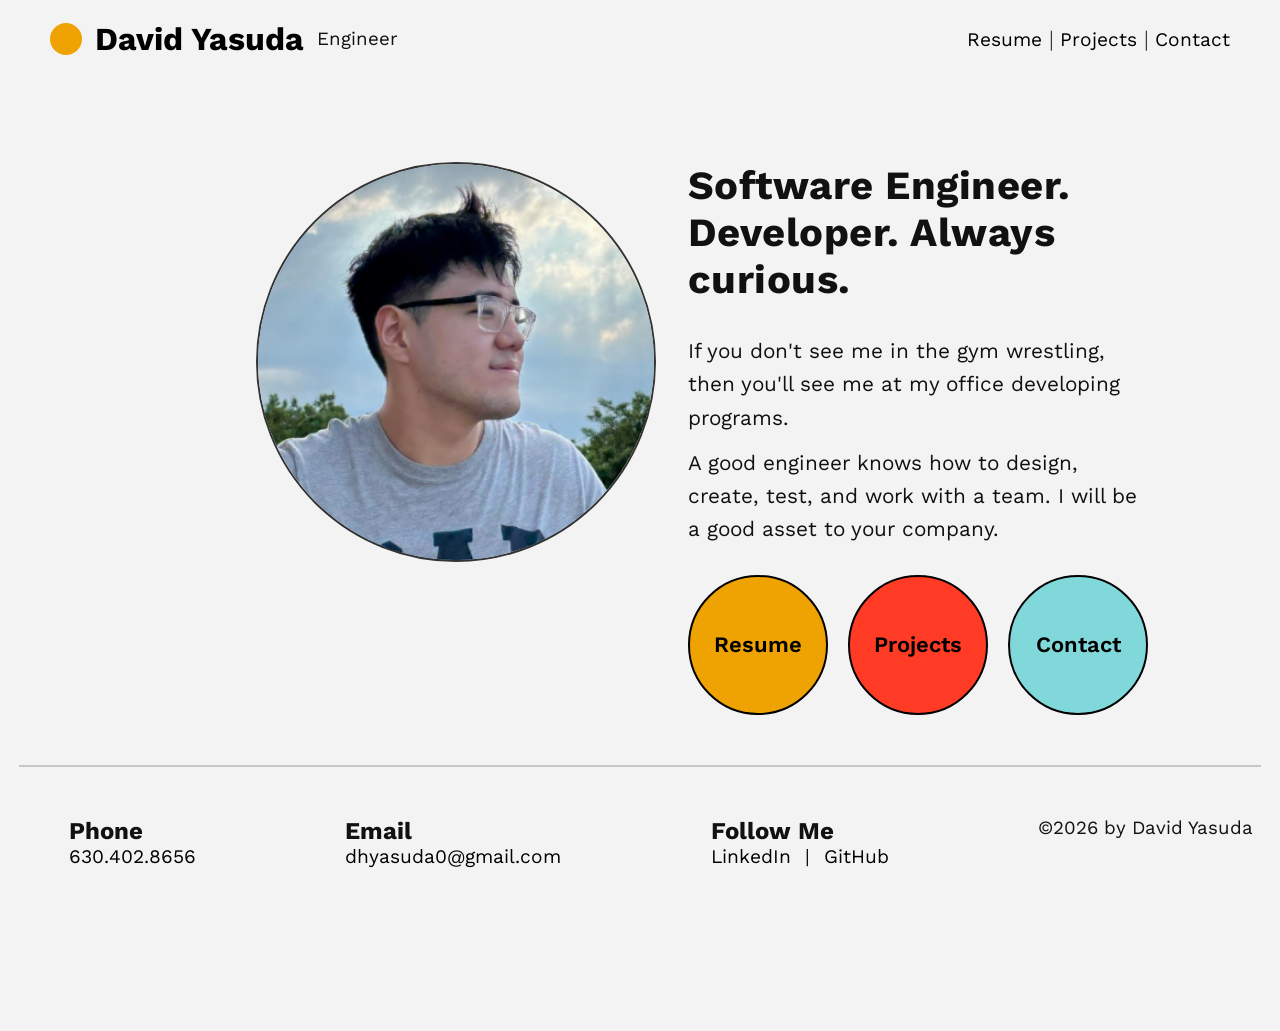
==== website/index.html @ f58227f4 "finalwebsite" ====
<!DOCTYPE html>
<html lang="en">
  <head>
    <meta charset="UTF-8" />
    <meta name="viewport" content="width=device-width, initial-scale=1.0" />

    <link rel="stylesheet" href="css/style.css" />

    <link rel="preconnect" href="https://fonts.googleapis.com" />
    <link rel="preconnect" href="https://fonts.gstatic.com" crossorigin />
    <link
      href="https://fonts.googleapis.com/css2?family=Work+Sans:ital,wght@0,100..900;1,100..900&display=swap"
      rel="stylesheet"
    />

    <title>David Yasuda | Portfolio</title>
  </head>

  <body class="homePage">
    <header>
      <div class="nametitle">
        <a href="index.html">
          <div class="test"></div>
        </a>

        <div class="n">
          <a href="index.html">
            <h1>David Yasuda</h1>
          </a>
        </div>

        <div class="e"><h3>Engineer</h3></div>
      </div>

      <nav class="nav">
        <a href="resume.html"><h2>Resume</h2></a>
        <h1>|</h1>
        <a href="projects.html"><h2>Projects</h2></a>
        <h1>|</h1>
        <a href="contact.html"><h2>Contact</h2></a>
      </nav>
    </header>

    <main class="container">
      <div class="pic">
        <img src="assets/images/me.png" alt="David Yasuda Profile Picture" />
      </div>

      <div class="greeting">
        <h2 class="hello">Software Engineer. Developer. Always curious.</h2>
      </div>

      <div class="aboutme">
        <p>
          If you don't see me in the gym wrestling, then you'll see me at my
          office developing programs.
        </p>
        <p>
          A good engineer knows how to design, create, test, and work with a
          team. I will be a good asset to your company.
        </p>
      </div>

      <div class="resumecontainer">
        <a href="resume.html">
          <div class="resume"><h3>Resume</h3></div>
        </a>

        <a href="projects.html">
          <div class="projects"><h3>Projects</h3></div>
        </a>

        <a href="contact.html">
          <div class="contact"><h3>Contact</h3></div>
        </a>
      </div>
    </main>

    <footer>
      <hr />
      <div class="footcontainer">
        <div>
          <div class="phone"><h2>Phone</h2></div>
          <div class="phone1">
            <h2 class="footerValue"><a href="tel:+16304028656">630.402.8656</a></h2>
          </div>
        </div>

        <div>
          <div class="email"><h2>Email</h2></div>
          <div class="email1">
            <h2 class="footerValue">
              <a href="mailto:dhyasuda0@gmail.com">dhyasuda0@gmail.com</a>
            </h2>
          </div>
        </div>

        <div>
          <div class="follow"><h2>Follow Me</h2></div>
          <div class="follow1">
            <h2 class="footerValue">
              <a href="https://www.linkedin.com/" target="_blank" rel="noreferrer">LinkedIn</a>
              &nbsp;|&nbsp;
              <a href="https://github.com/DHYASUDA" target="_blank" rel="noreferrer">GitHub</a>
            </h2>
          </div>
        </div>

        <div class="shit">
          <h3 style="font-weight: normal">©2026 by David Yasuda</h3>
        </div>
      </div>
    </footer>
  </body>
</html>
---- website/css/style.css ----
/* =========================
   BASE / RESET
========================= */
* { box-sizing: border-box; margin: 0; padding: 0; }

html { font-size: 16px; }

body {
  background-color: rgba(243, 243, 243, 1);
  font-family: "Work Sans", sans-serif;
  color: #111;
}

h1, h2, h3, p { font-family: "Work Sans", sans-serif; }

a { color: black; text-decoration: none; }
a:visited { color: black; }

hr {
  max-width: 97%;
  margin: 0 auto;
  border: 1px solid rgba(199, 199, 199, 1);
}

.page-title {
  font-size: 48px;
  margin-bottom: 2.5rem;
}

/* =========================
   HEADER (shared)
========================= */
header {
  display: flex;
  align-items: center;
  text-align: center;
  padding: 1.25rem 0;
}

.nametitle {
  display: flex;
  gap: 1vw;
  align-items: center;
  margin-left: 3.125rem;
}

.nametitle h3 { font-weight: normal; }

.test {
  width: 2rem;
  height: 2rem;
  border-radius: 50%;
  background-color: #eea302;
}

.nav {
  display: flex;
  gap: 0.5vw;
  margin-left: auto;
  margin-right: 3.125rem;
  align-items: center;
}

.nav h2 { font-weight: normal; font-size: 1.2rem; }
.nav h1 { font-weight: 300; font-size: 1.4rem; }

/* =========================
   FOOTER (shared)
========================= */
footer { margin-top: 3.125rem; padding-bottom: 2rem; }

.footcontainer {
  display: flex;
  justify-content: space-between;
  align-items: flex-start;
  max-width: 97%;
  margin: 0 auto;
  height: 11.43rem;
  margin-top: 3.125rem;
}

.phone, .phone1 { margin-left: 3.125rem; }

.footerValue { font-weight: normal; font-size: 1.2rem; }

.shit {
  display: flex;
  align-items: flex-end;
  padding-right: 0.5rem;
}

/* =========================
   CONTAINER (shared base)
========================= */
.container {
  max-width: 60%;
  margin: 1.25rem auto;
  padding-top: 2rem;
}

/* =========================
   HOME PAGE (scoped)
   ✅ PIC LEFT, TEXT RIGHT
========================= */
.homePage .container {
  display: grid;
  grid-template-columns: 1fr 1.2fr;
  grid-template-rows: auto auto auto;
  gap: 1.25rem 2rem;
  padding-top: 5%;
  align-items: start;
}

/* LEFT column (picture) */
.homePage .pic {
  grid-column: 1 / 2;
  grid-row: 1 / 4;
  display: flex;
  justify-content: flex-start;
  align-items: flex-start;
  margin-right: 0;
}

.homePage .pic img {
  width: 25rem;
  height: 25rem;
  border-radius: 50%;
  object-fit: cover;
  border: 0.125rem solid #333;
}

/* RIGHT column (text + circles) */
.homePage .greeting {
  grid-column: 2 / 3;
  grid-row: 1 / 2;
  letter-spacing: 0.03em;
}

.homePage .hello { font-size: 2.5rem; }

.homePage .aboutme {
  grid-column: 2 / 3;
  grid-row: 2 / 3;
}

.homePage .aboutme p {
  font-size: 1.3rem;
  line-height: 1.6;
  margin-top: 0.75rem;
}

.homePage .resumecontainer {
  grid-column: 2 / 3;
  grid-row: 3 / 4;
  display: flex;
  justify-content: space-between;
  align-items: flex-start;
  gap: 1.25rem;
  margin-top: 0.5rem;
}

.homePage .resumecontainer h3 {
  font-size: 1.375rem;
  font-weight: 600;
}

/* Home page circles */
.homePage .resume,
.homePage .projects,
.homePage .contact {
  display: flex;
  justify-content: center;
  align-items: center;
  height: 8.75rem;
  width: 8.75rem;
  border-radius: 50%;
  border: 0.125rem solid black;
  transition: background-color 0.2s ease;
}

.homePage .resume { background-color: #eea302; }
.homePage .projects { background-color: #ff3b25; }
.homePage .contact { background-color: #80d8da; }

.homePage .resume:hover,
.homePage .projects:hover,
.homePage .contact:hover {
  background-color: rgba(243, 243, 243, 1);
}

/* =========================
   PROJECTS PAGE (scoped)
========================= */
.projectsPage .container { padding-top: 2rem; }

.projectsPage .project {
  display: grid;
  grid-template-columns: 1fr 1fr;
  gap: 2rem;
  align-items: start;
  padding: 2rem 0;
}

.projectsPage .project__top {
  display: flex;
  align-items: baseline;
  justify-content: space-between;
  gap: 1rem;
}

.projectsPage .projecth2 { margin-bottom: 1.25rem; }

.projectsPage .text1 {
  max-width: 26.375rem;
  line-height: 1.6;
}

.projectsPage .project__link {
  font-weight: 600;
  white-space: nowrap;
}

/* slider */
.projectsPage .sliderWrapper {
  position: relative;
  width: 100%;
  max-width: 50rem;
  height: 31.25rem;
  overflow: hidden;
}

.projectsPage .slider {
  width: 100%;
  height: 100%;
  display: flex;
  scroll-snap-type: x mandatory;
  scroll-behavior: smooth;
  overflow-x: auto;
  box-shadow: 0 1.5rem 3rem -0.75rem hsla(0, 0%, 0%, 0.25);
}

.projectsPage .slider img {
  width: 100%;
  height: 100%;
  object-fit: contain;
  scroll-snap-align: start;
  flex-shrink: 0;
}

/* hide scrollbar */
.projectsPage .slider::-webkit-scrollbar { height: 0; }
.projectsPage .slider { scrollbar-width: none; }

/* =========================
   RESUME PAGE (scoped)
========================= */
.resumePage .resumeSection { padding: 1.5rem 0; }
.resumePage .sectionDivider { margin: 1.5rem auto; }

.resumePage .twoCol {
  display: grid;
  grid-template-columns: 1fr 1fr;
  gap: 1.25rem 2rem;
  padding-top: 1rem;
}

.resumePage .block p { line-height: 1.6; }
.resumePage .date { font-weight: 600; }
.resumePage .title { font-weight: 600; }

/* =========================
   CONTACT PAGE (scoped)
========================= */
.contactPage .container {
  display: grid;
  grid-template-columns: 1fr 1fr;
  grid-template-rows: auto auto auto;
  max-width: 60%;
  margin: 1.25rem auto;
  padding-top: 2rem;
  padding-bottom: 9.375rem;
  gap: 1.25rem;
}

.contactPage .contactinfo { grid-column: 1 / 2; grid-row: 1 / 2; }
.contactPage .emailinfo { grid-column: 1 / 2; grid-row: 2 / 3; }
.contactPage .phoneinfo { grid-column: 1 / 2; grid-row: 3 / 4; }

.contactPage .pic {
  grid-column: 2 / 3;
  grid-row: 1 / 4;
  min-height: 18rem;
  background-color: red; /* replace later */
  border-radius: 0.5rem;
}

/* Optional: if you later add a form */
.contactPage input {
  max-width: 50%;
  border: solid grey 0.5px;
  border-radius: 2%;
  height: 41px;
  background-color: rgba(243, 243, 243, 1);
}

.contactPage #message { background-color: rgb(245 245 245); }

.contactPage .submitbutton {
  border-radius: 1.5625rem;
  background-color: #eea302;
  height: 3.1875rem;
}

.contactPage .submitbutton:hover {
  background-color: rgba(243, 243, 243, 1);
}

/* =========================
   RESPONSIVE
========================= */
@media (max-width: 1100px) {
  .container { max-width: 90%; }
  .nav { margin-right: 1rem; }
  .nametitle { margin-left: 1rem; }

  /* home stacks */
  .homePage .container {
    grid-template-columns: 1fr;
    grid-template-rows: auto auto auto auto;
    padding-top: 2rem;
  }

  .homePage .pic {
    grid-column: 1 / 2;
    grid-row: 1 / 2;
    justify-content: center;
  }

  .homePage .greeting {
    grid-column: 1 / 2;
    grid-row: 2 / 3;
  }

  .homePage .aboutme {
    grid-column: 1 / 2;
    grid-row: 3 / 4;
  }

  .homePage .resumecontainer {
    grid-column: 1 / 2;
    grid-row: 4 / 5;
    justify-content: center;
    flex-wrap: wrap;
  }

  /* projects stacks */
  .projectsPage .project { grid-template-columns: 1fr; }

  /* resume stacks */
  .resumePage .twoCol { grid-template-columns: 1fr; }

  /* contact stacks */
  .contactPage .container { grid-template-columns: 1fr; }
  .contactPage .pic { grid-column: 1 / 2; grid-row: 4 / 5; }

  /* footer stacks */
  .footcontainer {
    flex-direction: column;
    gap: 1rem;
    height: auto;
  }

  .phone, .phone1 { margin-left: 0; }
}
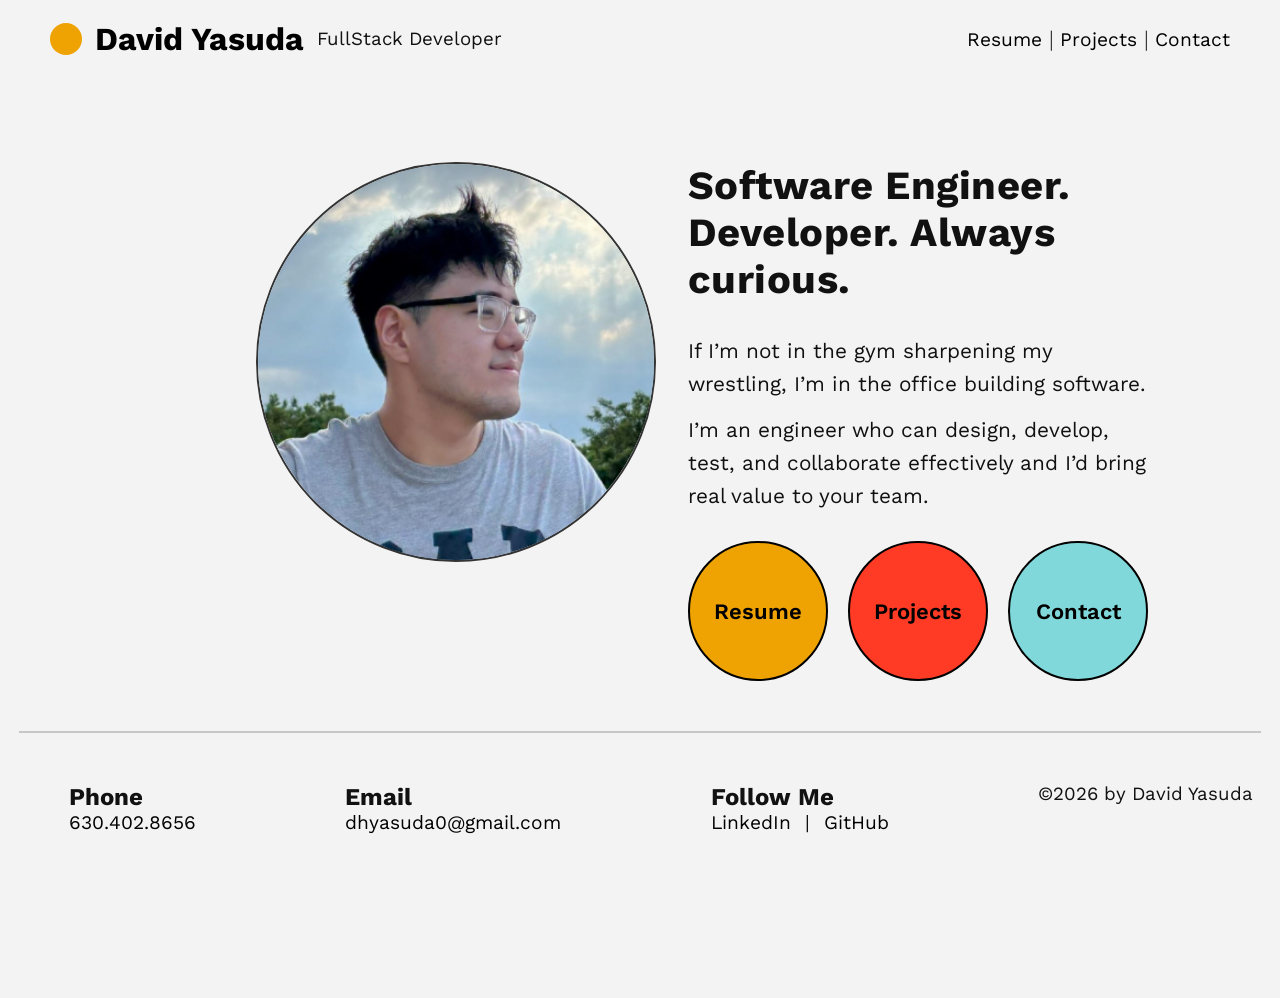
==== commit 50f2737a: "contact me pic + description" ====
--- a/website/index.html
+++ b/website/index.html
@@ -29,7 +29,7 @@
           </a>
         </div>
 
-        <div class="e"><h3>Engineer</h3></div>
+        <div class="e"><h3>FullStack Developer</h3></div>
       </div>
 
       <nav class="nav">
@@ -52,12 +52,10 @@
 
       <div class="aboutme">
         <p>
-          If you don't see me in the gym wrestling, then you'll see me at my
-          office developing programs.
+          If I’m not in the gym sharpening my wrestling, I’m in the office building software.
         </p>
         <p>
-          A good engineer knows how to design, create, test, and work with a
-          team. I will be a good asset to your company.
+          I’m an engineer who can design, develop, test, and collaborate effectively and I’d bring real value to your team.
         </p>
       </div>
 
--- a/website/css/style.css
+++ b/website/css/style.css
@@ -1,6 +1,4 @@
-/* =========================
-   BASE / RESET
-========================= */
+
 * { box-sizing: border-box; margin: 0; padding: 0; }
 
 html { font-size: 16px; }
@@ -27,9 +25,7 @@
   margin-bottom: 2.5rem;
 }
 
-/* =========================
-   HEADER (shared)
-========================= */
+
 header {
   display: flex;
   align-items: center;
@@ -89,19 +85,14 @@
   padding-right: 0.5rem;
 }
 
-/* =========================
-   CONTAINER (shared base)
-========================= */
+
 .container {
   max-width: 60%;
   margin: 1.25rem auto;
   padding-top: 2rem;
 }
 
-/* =========================
-   HOME PAGE (scoped)
-   ✅ PIC LEFT, TEXT RIGHT
-========================= */
+
 .homePage .container {
   display: grid;
   grid-template-columns: 1fr 1.2fr;
@@ -129,7 +120,7 @@
   border: 0.125rem solid #333;
 }
 
-/* RIGHT column (text + circles) */
+
 .homePage .greeting {
   grid-column: 2 / 3;
   grid-row: 1 / 2;
@@ -263,6 +254,10 @@
   gap: 1.25rem 2rem;
   padding-top: 1rem;
 }
+
+/* Keep all work experience / education blocks in the right column */
+.resumePage .twoCol > .block { grid-column: 2; }
+.resumePage .twoCol > div:not(.block) { grid-column: 1; }
 
 .resumePage .block p { line-height: 1.6; }
 .resumePage .date { font-weight: 600; }
@@ -289,8 +284,8 @@
 .contactPage .pic {
   grid-column: 2 / 3;
   grid-row: 1 / 4;
-  min-height: 18rem;
-  background-color: red; /* replace later */
+  min-height: 18rem; 
+
   border-radius: 0.5rem;
 }
 
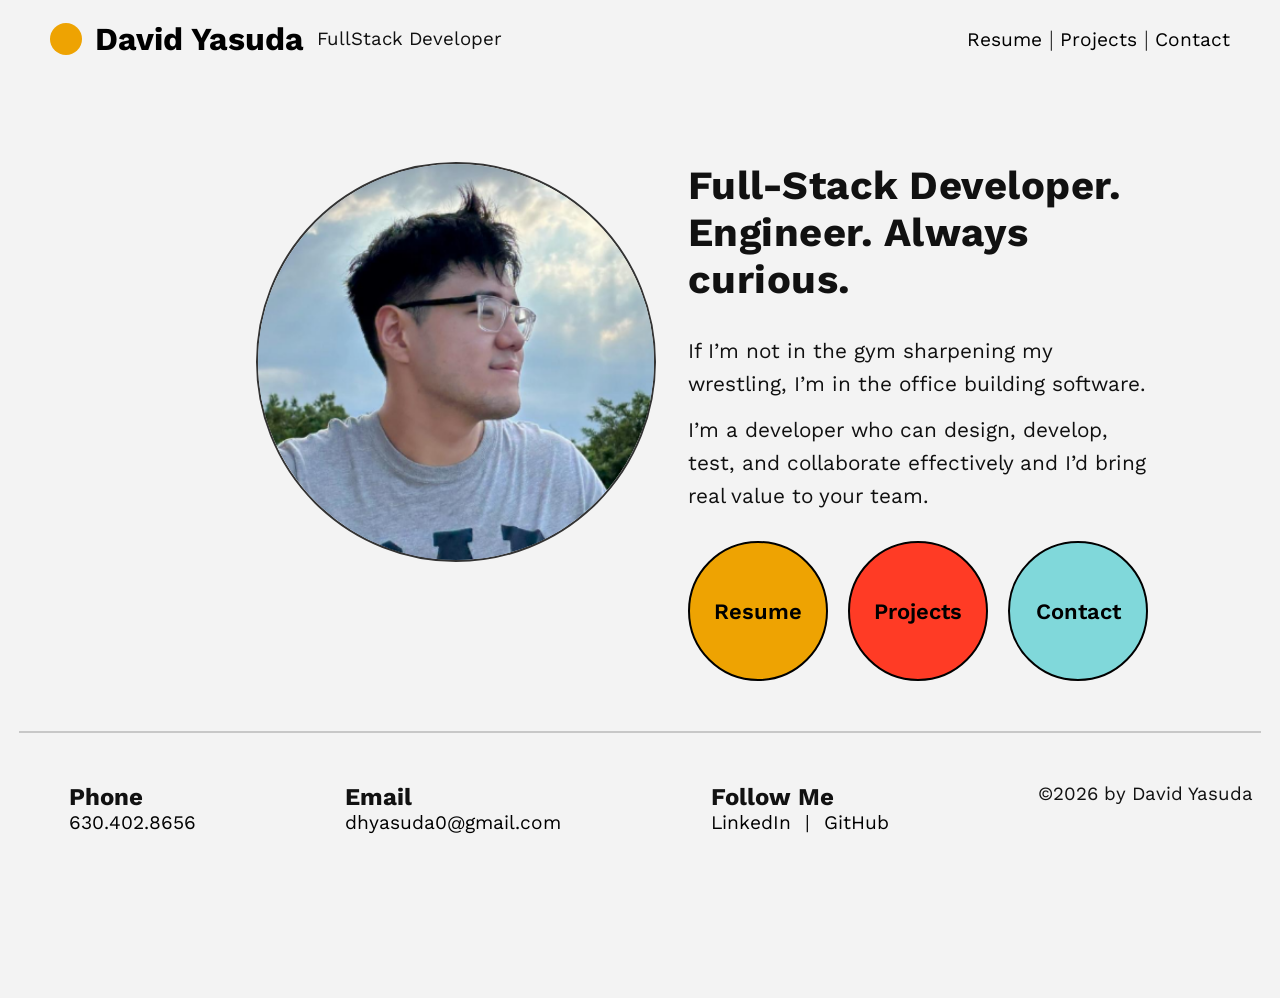
==== commit c0021227: "ready to deploy" ====
--- a/website/index.html
+++ b/website/index.html
@@ -47,7 +47,7 @@
       </div>
 
       <div class="greeting">
-        <h2 class="hello">Software Engineer. Developer. Always curious.</h2>
+        <h2 class="hello">Full-Stack Developer. Engineer. Always curious.</h2>
       </div>
 
       <div class="aboutme">
@@ -55,7 +55,7 @@
           If I’m not in the gym sharpening my wrestling, I’m in the office building software.
         </p>
         <p>
-          I’m an engineer who can design, develop, test, and collaborate effectively and I’d bring real value to your team.
+          I’m a developer who can design, develop, test, and collaborate effectively and I’d bring real value to your team.
         </p>
       </div>
 
@@ -97,7 +97,7 @@
           <div class="follow"><h2>Follow Me</h2></div>
           <div class="follow1">
             <h2 class="footerValue">
-              <a href="https://www.linkedin.com/" target="_blank" rel="noreferrer">LinkedIn</a>
+              <a href="https://www.linkedin.com/in/david-yasuda-329a82366/" target="_blank" rel="noreferrer">LinkedIn</a>
               &nbsp;|&nbsp;
               <a href="https://github.com/DHYASUDA" target="_blank" rel="noreferrer">GitHub</a>
             </h2>
--- a/website/css/style.css
+++ b/website/css/style.css
@@ -204,6 +204,17 @@
 .projectsPage .text1 {
   max-width: 26.375rem;
   line-height: 1.6;
+}
+
+.projectsPage .project__links {
+  display: flex;
+  align-items: baseline;
+  gap: 0.5rem;
+}
+
+.projectsPage .project__link-sep {
+  font-weight: 300;
+  opacity: 0.7;
 }
 
 .projectsPage .project__link {
